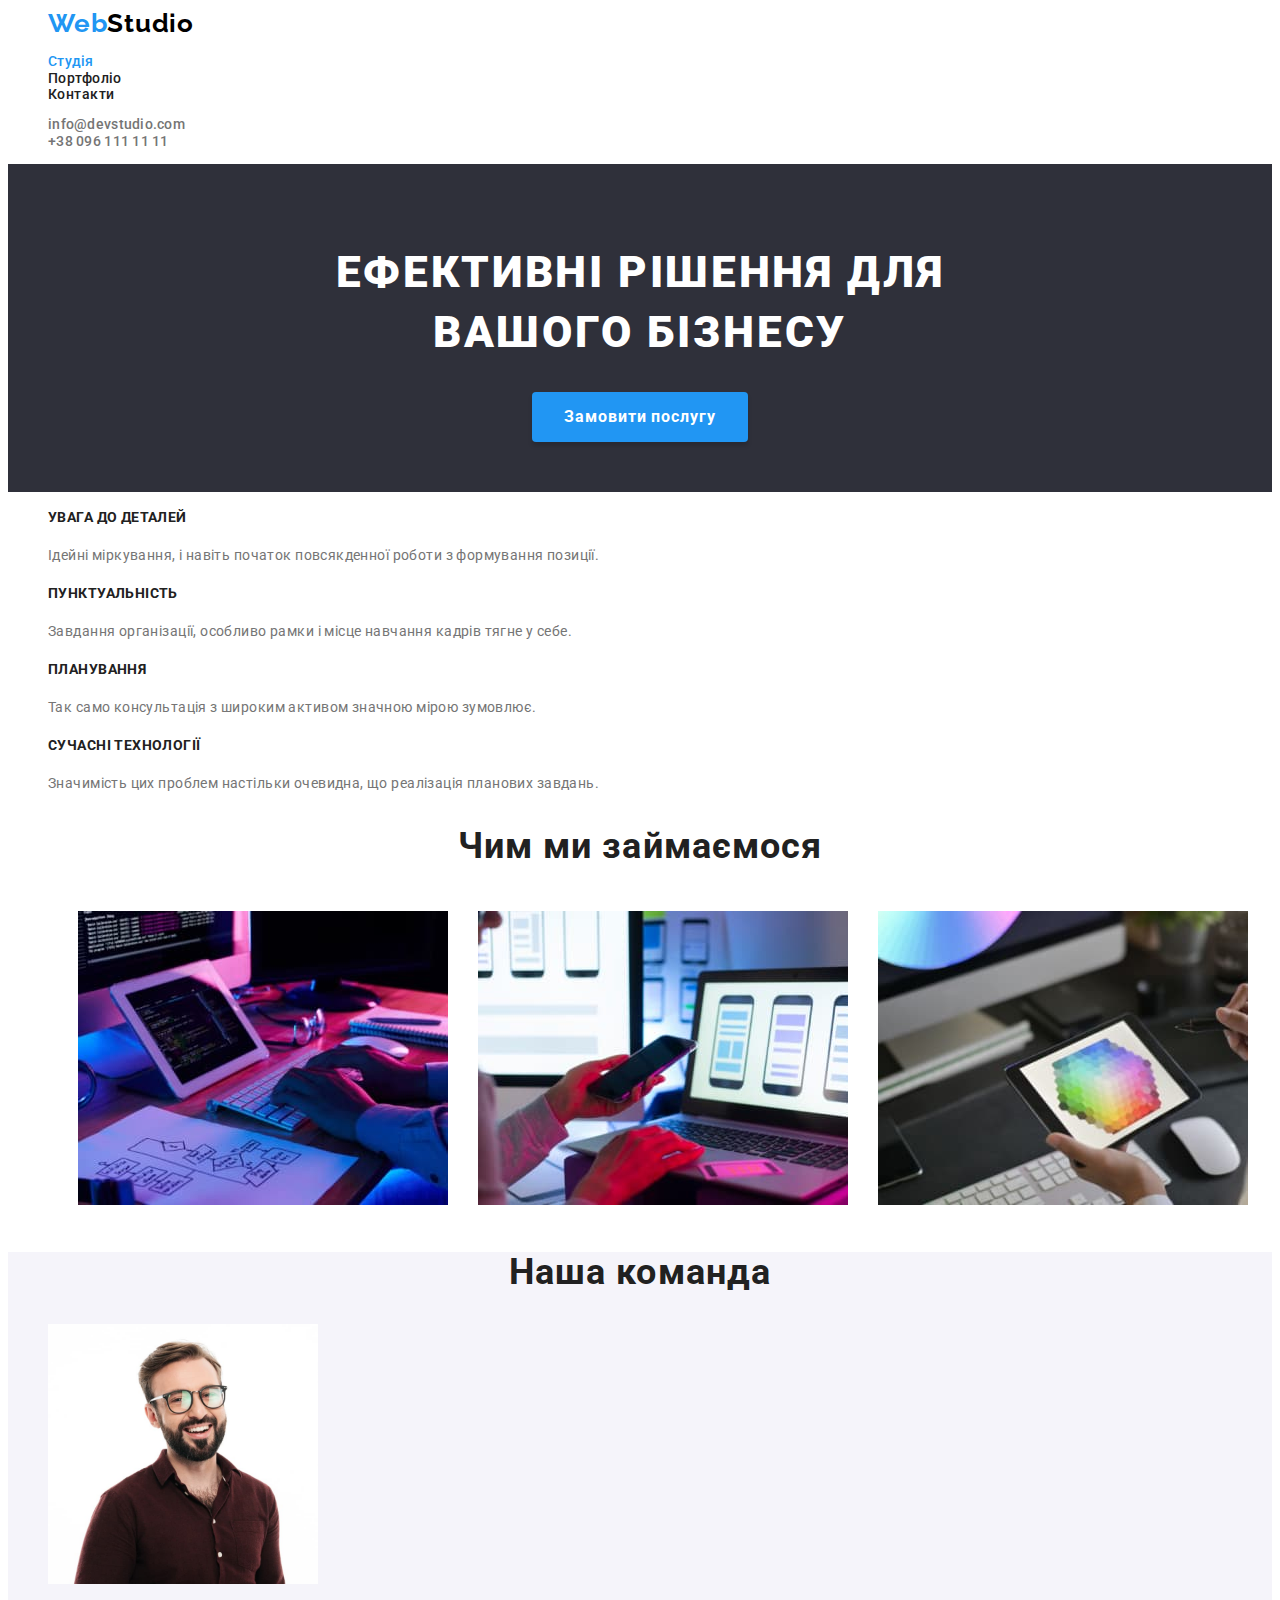
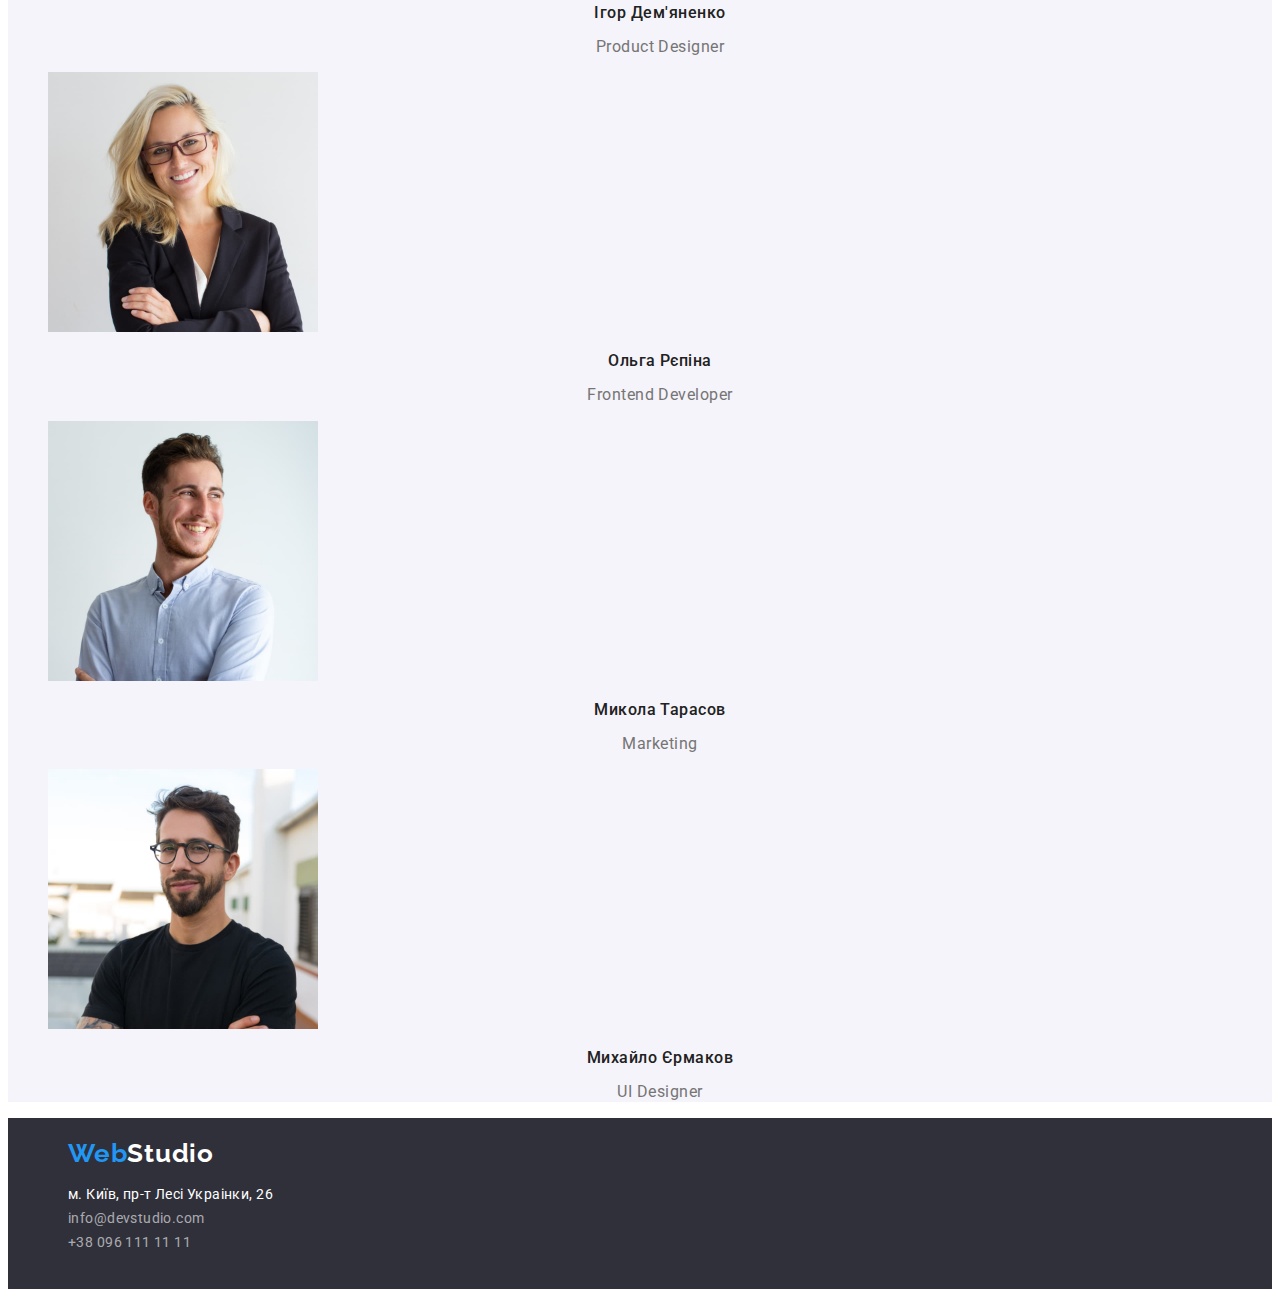
==== index.html @ 859aaff2 "Initial commit" ====
<!DOCTYPE html>
<html lang="uk">
<head>
    <meta charset="UTF-8">
    <meta http-equiv="X-UA-Compatible" content="IE=edge">
    <meta name="viewport" content="width=device-width, initial-scale=1.0">
    
    <title>Main Page</title>
    <link rel="stylesheet" href="./css/styles.css">
    <link rel="preconnect" href="https://fonts.googleapis.com">
    <link rel="preconnect" href="https://fonts.gstatic.com" crossorigin>
    <link href="https://fonts.googleapis.com/css2?family=Roboto:wght@400;500;700;900&family=Raleway:wght@700&display=swap" rel="stylesheet">

</head>
<body>
    
    <!--HEADER-->
    <header class="header">

        <nav>
            <a class="logo" href="./index.html">Web<span class="logoheader">Studio</span></a>
            
    
            <ul>
              <li><a href="./index.html"> <span class="link-active">Студія</span></a></li>
              <li><a href="./portfolio.html">Портфоліо</a></li>
              <li><a href="#">Контакти</a></li>
            </ul>
        </nav>

        <ul>
            <li><a href="mailto:info@devstudio.com" class="nav-mail">info@devstudio.com</a></li>
            <li><a href="tel:+380961111111" class="nav-tel">+38 096 111 11 11</a></li>
        </ul>

    </header>

    <!--MAIN-->
    <main>
        <section class="section">
            <h1 class="section-title">Ефективні рішення для <br> вашого бізнесу</h1>
            <button type="button" class="btn-main"> Замовити послугу </button>
        </section>

        <section class="description">
            <h2 class="visually-hidden">Наші переваги</h2>
            
            <ul>
                <li><h3 class="description-title">Увага до деталей</h3>
                <p class="description-text">Ідейні міркування, i навіть початок повсякденної роботи з формування позиції.</p></li>
                
                
                <li><h3 class="description-title">Пунктуальність</h3>
                <p class="description-text">Завдання організації, особливо рамки i місце навчання кадрів тягне у себе.</p></li>
                
                
                <li><h3 class="description-title">Планування</h3>
                <p class="description-text">Так само консультація з широким активом значною мірою зумовлює.</p></li>
                
                
                <li><h3 class="description-title">Сучасні технології</h3>
                <p class="description-text">Значимість цих проблем настільки очевидна, що реалізація планових завдань.</p></li>
            </ul>

        </section>

        <section class="work">
            <h2  class="title">Чим ми займаємося</h2>
            
                <ul class="row"> 
                    <li><img src="/images/box1.jpg"  alt="людина працює за комп'ютером" width="370" class="img-item"></li>
                    <li><img src="/images/box2.jpg"  alt="телефон та ноутбук" width="370" class="img-item"></li>
                    <li><img src="/images/box3.jpg"  alt="кольори в планшеті" width="370" class="img-item"></li>
                </ul>
        </section>

        <section class="team">
          <h2 class="title">Наша команда</h2>
            <ul>
                    
             <!-- Картка 1-->
                <li><img src="images/team1.jpg" alt="усміхнений хлопець в окулярах" width="270">
                                
                <h3 class="team-title" >Ігор Дем'яненко</h3>
                <p lang="en" class="team-text">Product Designer</p></li>
            
             <!-- Картка 2-->
                <li><img src="images/team2.jpg" alt="усміхнена дівчина в окулярах" width="270">
                
                <h3 class="team-title">Ольга Рєпіна</h3>
                <p lang="en" class="team-text">Frontend Developer</p></li>

             <!-- Картка 3-->
       
                <li><img class="team-img" src="images/team3.jpg" alt="хлопець дивиться вліво та посміхається" width="270">
            
                <h3 class="team-title">Микола Тарасов</h3>
                <p lang="en" class="team-text">Marketing</p></li>

             <!-- Картка 4-->

                <li><img src="images/team4.jpg" alt="хлопець в окулярах та чорній футболці" width="270">
                    
                <h3 class="team-title">Михайло Єрмаков</h3>
                <p lang="en" class="team-text">UI Designer</p></li>  

            </ul>
        </section>

            

    </main>

    <!--FOOTER-->
    <footer class="footer">
        <a class="logo" href="./index.html">Web<span class="logofooter">Studio</span></a>
            <address>  
                <ul>
                    <li><a class="footer-address" href="https://goo.gl/maps/CPtrU1FHBa2aNyZL9" target="_blank" rel="noopener noreferrer nofollow">м. Київ, пр-т Лесі Украінки, 26</a></li>

                    <li><a class="footer-mail" href="mailto:info@devstudio.com">info@devstudio.com</a></li>
                    <li><a class="footer-tel" href="tel:+380961111111">+38 096 111 11 11</a></li>
                </ul>
            </address>
    </footer>


</body>
</html>
---- css/styles.css ----
:root {
    --main-color: #212121;
    --secondary-color: #757575;
    --active-color: #2196F3;
    --white-color: #ffffff;
    --link-color-rgba: rgba(255, 255, 255, 0.6);
    --bg-dark: #2F303A;
    --bg-light: #F5F4FA;
    --main-font: 'Roboto', sans-serif;
    --secondary-font: 'Raleway', sans-serif;
}

body {
    font-family: var(--main-font);
    color: var(--secondary-color);
    font-size: 14px;
    letter-spacing: 0.03em;
    background-color: var(--white-color);
}

a {
    color: var(--main-color);
    font-weight: 500;
    text-decoration: none;
}

a:focus, a:hover {
    color: var(--active-color);
}

ul {
    list-style-type: none; 
}

.link-active {
    font-weight: 500;
    font-size: 14px;
    line-height: 1.14;
    letter-spacing: 0.02em;

    color: var(--active-color);
}

.visually-hidden {
    position: absolute;
    white-space: nowrap;
    width: 1px;
    height: 1px;
    overflow: hidden;
    border: 0;
    padding: 0;
    clip: rect(0 0 0 0);
    clip-path: inset(50%);
    margin: -1px;
}
  
/* H E A D E R */

.header {
    background-color: var(--white-color);
}

.logo {
    font-family: var(--secondary-font);
    font-style: normal;
    font-weight: 700;
    font-size: 26px;
    line-height: 1.19;
    letter-spacing: 0.03em;
    text-decoration: none;
    padding-left: 40px;
    
    color: var(--active-color);
}

.logoheader {
    color: #000000;
}

.nav-mail {
    font-weight: 500;
    font-size: 14px;
    line-height: 1.14;
    letter-spacing: 0.02em;

    color: var(--secondary-color);

}

.nav-tel {
    font-weight: 500;
    font-size: 14px;
    line-height: 1.14;
    letter-spacing: 0.02em;

    color: var(--secondary-color)
}


/* M A I N */

.section {
    background: var(--bg-dark);
    text-align: center;
    justify-content: center;
    padding: 50px;

}

.section-title {
    font-weight: 900;
    font-size: 44px;
    line-height: 1.36;

    text-align: center;
    letter-spacing: 0.06em;
    text-transform: uppercase;

    color: var(--white-color);
}

.btn-main {
    font-family: inherit;
    font-weight: 700;
    font-size: 16px;
    line-height: 1.875;
    align-items: center;
    text-align: center;
    letter-spacing: 0.06em;
    padding: 10px 32px;

    color: var(--white-color);

    background: var(--active-color);
    box-shadow: 0px 4px 4px rgba(0, 0, 0, 0.15);
    border-radius: 4px;
    border-style: none;
}

.btn-main:hover, .btn-main:focus  {
    cursor: pointer;
}

.description-title {
    font-weight: 700;
    font-size: 14px;
    line-height: 1.71;
    letter-spacing: 0.03em;
    text-transform: uppercase;

    color: var(--main-color);
}

.description-text {
    font-weight: 400;
    font-size: 14px;
    line-height: 1.71;
    letter-spacing: 0.03em;

    color: var(--secondary-color)
}

.row {
    display: inline-flex;
    flex-direction: row;
}

.img-item {
    margin-left: 30px;
    align-items: center;
}

.title {
    font-weight: 700;
    font-size: 36px;
    line-height: 1.16;
    text-align: center;
    letter-spacing: 0.03em;

    color: var(--main-color);
}

.team {
    background: var(--bg-light);
}

/*.card {
    display: inline-flex;
    margin-left: 30px;
    margin-bottom: 30px;
    background: var(--white-color);
    
    box-shadow: 0px 1px 3px rgba(0, 0, 0, 0.12), 0px 1px 1px rgba(0, 0, 0, 0.14), 0px 2px 1px rgba(0, 0, 0, 0.2);
    border-radius: 0px 0px 4px 4px;
}*/

.team-img {
    text-align: center;
}

.team-title {
    font-weight: 500;
    font-size: 16px;
    line-height: 1.187;
    text-align: center;
    letter-spacing: 0.03em;

    color: var(--main-color)
}

.team-text {
    font-weight: 400;
    font-size: 16px;
    line-height: 1.16;
    text-align: center;
    letter-spacing: 0.03em;

    color: var(--secondary-color)
}

/* F O O T E R */

.footer {
    padding: 20px;
    background-color: var(--bg-dark);
}

.logofooter {
    color: var(--white-color);
}

.footer-address {

    font-style: normal;
    font-weight: 400;
    font-size: 14px;
    line-height: 1.71;
    letter-spacing: 0.03em;

    color: var(--white-color);
}

.footer-mail, .footer-tel {
    font-style: normal;
    font-weight: 400;
    font-size: 14px;
    line-height: 1.71;
    letter-spacing: 0.03em;
    
    color: var(--link-color-rgba);
}

/* P O R T F O L I O   P A G E */

.item-title {
    font-size: 18px;
    line-height: 2;
    letter-spacing: 0.06em;

    color: var(--main-color)
}

.item-descr {
    font-size: 16px;
    line-height: 1.875;
    letter-spacing: 0.03em;

    color: var(--secondary-color)
}

.btn-portfolio {
    font-family: inherit;
    font-weight: 500;
    font-size: 16px;
    line-height: 1.875;
    align-items: center;
    text-align: center;
    letter-spacing: 0.06em;
    padding: 10px 32px;

    color: var(--main-color);

    
    background: var(--bg-light);
    box-shadow: 0px 4px 4px rgba(0, 0, 0, 0.15);
    border-radius: 4px;
    border-style: none;
    
}

.btn-portfolio:hover, .btn-portfolio:focus {
    cursor: pointer;
    background: var(--active-color);
    color:var(--white-color);
}
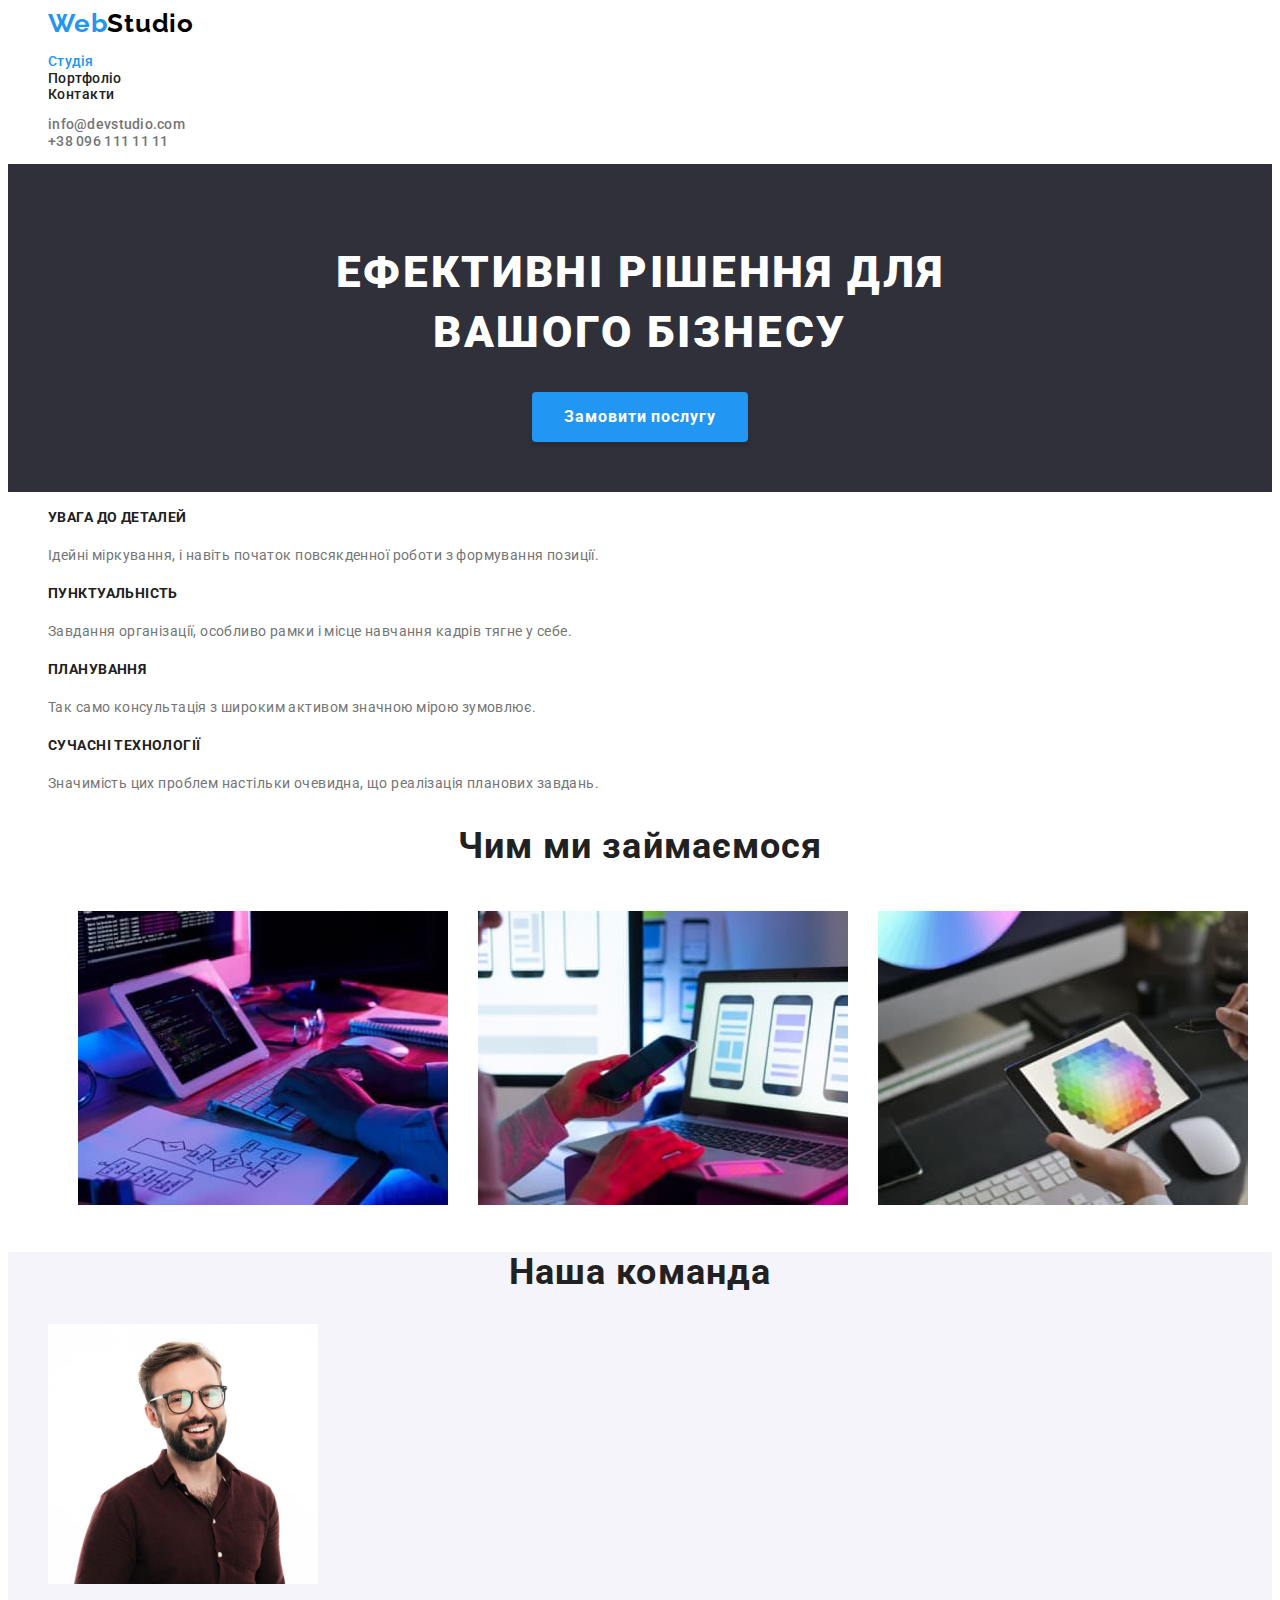
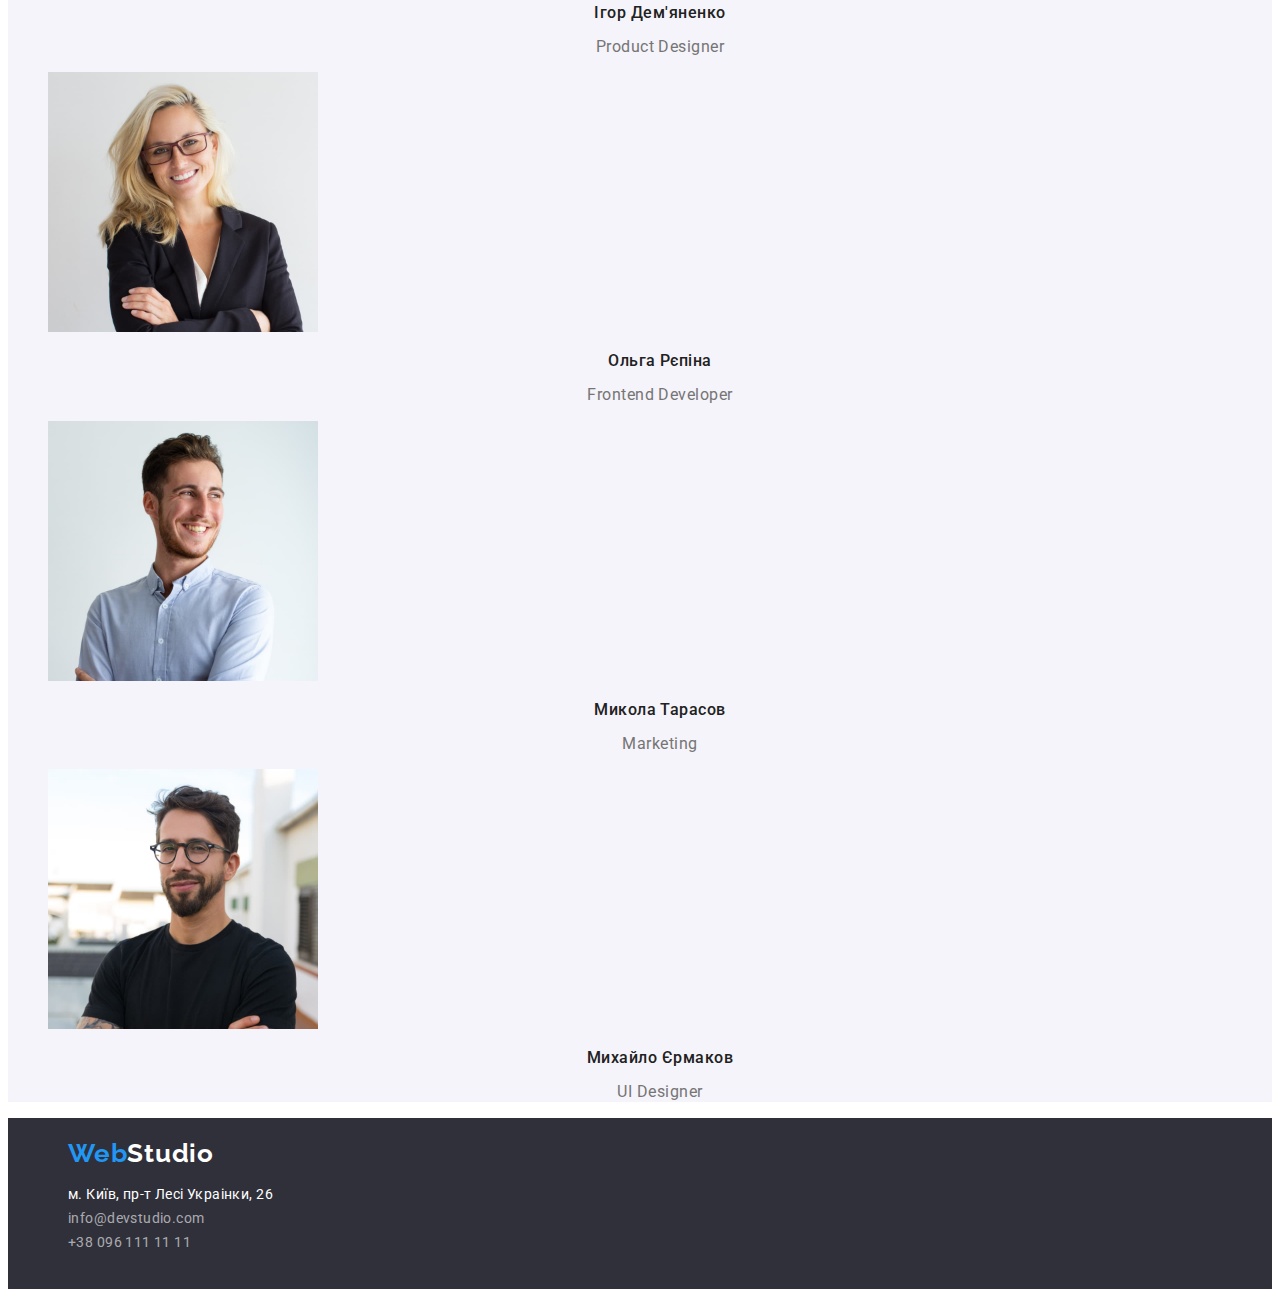
==== commit 844da35f: "update img" ====
--- a/index.html
+++ b/index.html
@@ -68,9 +68,9 @@
             <h2  class="title">Чим ми займаємося</h2>
             
                 <ul class="row"> 
-                    <li><img src="/images/box1.jpg"  alt="людина працює за комп'ютером" width="370" class="img-item"></li>
-                    <li><img src="/images/box2.jpg"  alt="телефон та ноутбук" width="370" class="img-item"></li>
-                    <li><img src="/images/box3.jpg"  alt="кольори в планшеті" width="370" class="img-item"></li>
+                    <li><img src="./images/box1.jpg"  alt="людина працює за комп'ютером" width="370" class="img-item"></li>
+                    <li><img src="./images/box2.jpg"  alt="телефон та ноутбук" width="370" class="img-item"></li>
+                    <li><img src="./images/box3.jpg"  alt="кольори в планшеті" width="370" class="img-item"></li>
                 </ul>
         </section>
 
@@ -79,27 +79,27 @@
             <ul>
                     
              <!-- Картка 1-->
-                <li><img src="images/team1.jpg" alt="усміхнений хлопець в окулярах" width="270">
+                <li><img src="./images/team1.jpg" alt="усміхнений хлопець в окулярах" width="270">
                                 
                 <h3 class="team-title" >Ігор Дем'яненко</h3>
                 <p lang="en" class="team-text">Product Designer</p></li>
             
              <!-- Картка 2-->
-                <li><img src="images/team2.jpg" alt="усміхнена дівчина в окулярах" width="270">
+                <li><img src="./images/team2.jpg" alt="усміхнена дівчина в окулярах" width="270">
                 
                 <h3 class="team-title">Ольга Рєпіна</h3>
                 <p lang="en" class="team-text">Frontend Developer</p></li>
 
              <!-- Картка 3-->
        
-                <li><img class="team-img" src="images/team3.jpg" alt="хлопець дивиться вліво та посміхається" width="270">
+                <li><img class="team-img" src="./images/team3.jpg" alt="хлопець дивиться вліво та посміхається" width="270">
             
                 <h3 class="team-title">Микола Тарасов</h3>
                 <p lang="en" class="team-text">Marketing</p></li>
 
              <!-- Картка 4-->
 
-                <li><img src="images/team4.jpg" alt="хлопець в окулярах та чорній футболці" width="270">
+                <li><img src="./images/team4.jpg" alt="хлопець в окулярах та чорній футболці" width="270">
                     
                 <h3 class="team-title">Михайло Єрмаков</h3>
                 <p lang="en" class="team-text">UI Designer</p></li>  
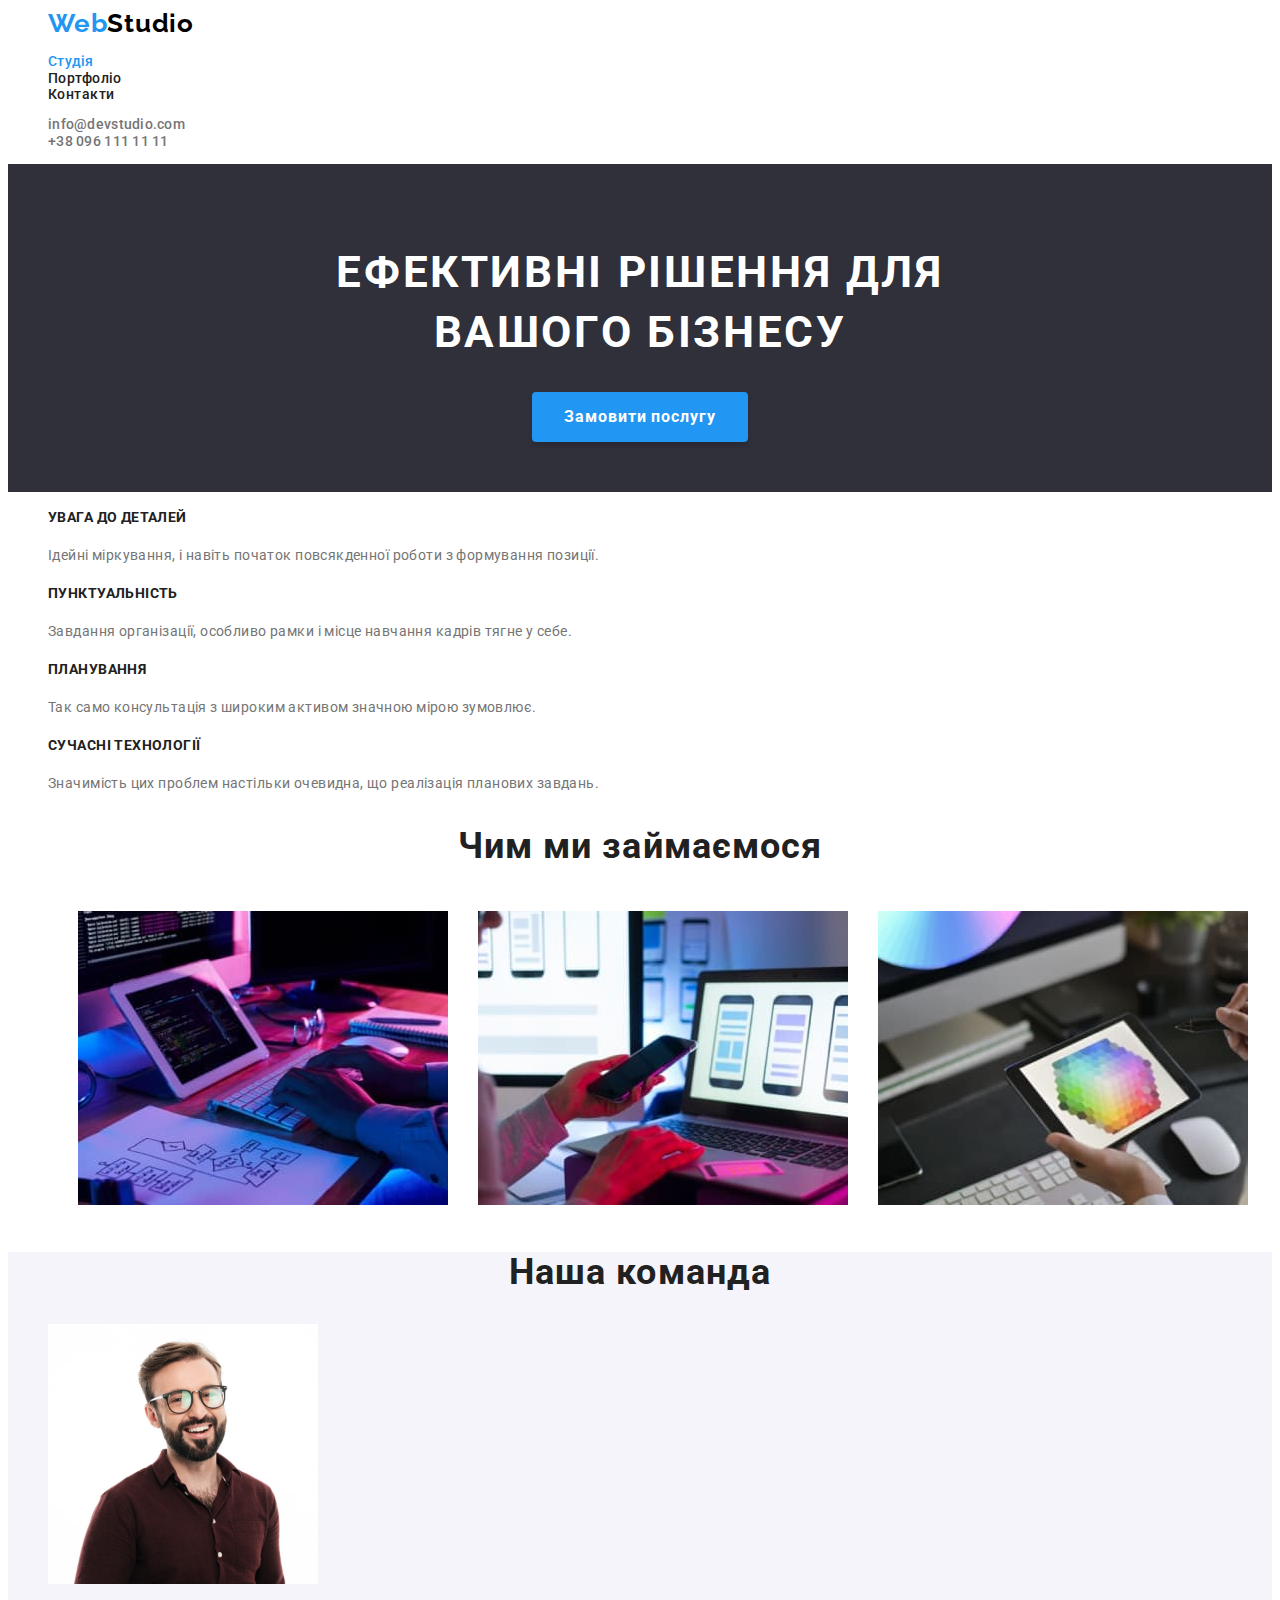
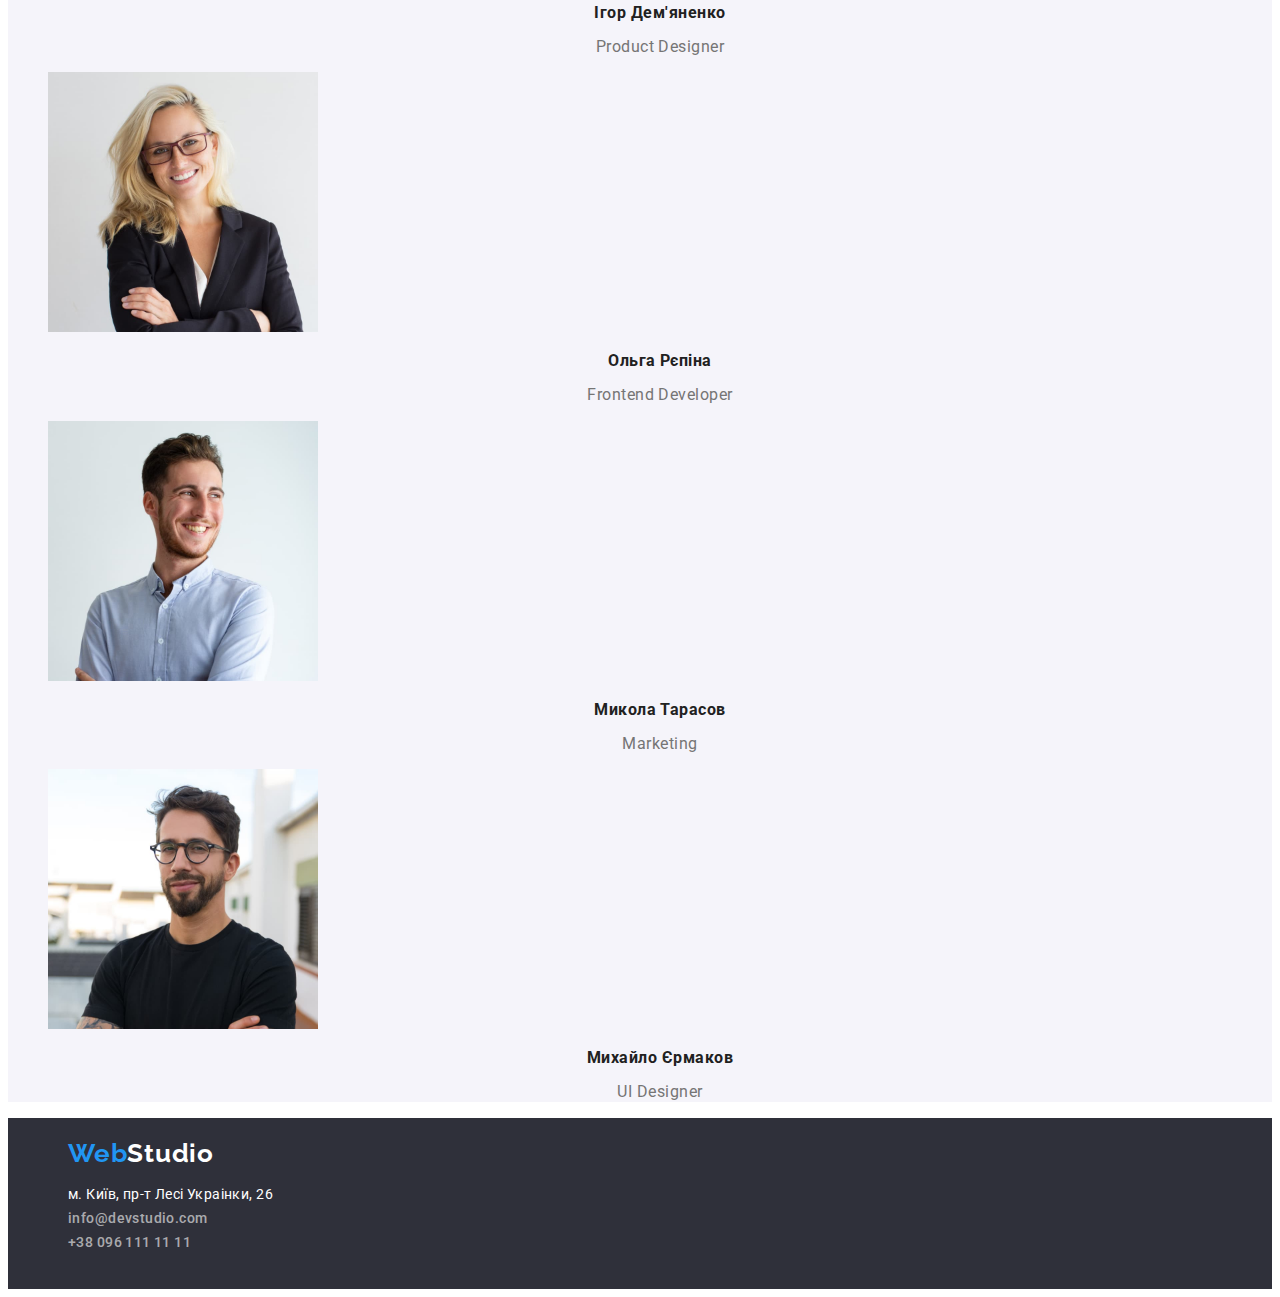
==== commit 27b11749: "update code" ====
--- a/index.html
+++ b/index.html
@@ -29,8 +29,8 @@
         </nav>
 
         <ul>
-            <li><a href="mailto:info@devstudio.com" class="nav-mail">info@devstudio.com</a></li>
-            <li><a href="tel:+380961111111" class="nav-tel">+38 096 111 11 11</a></li>
+            <li><a href="mailto:info@devstudio.com" class="nav-contact">info@devstudio.com</a></li>
+            <li><a href="tel:+380961111111" class="nav-contact">+38 096 111 11 11</a></li>
         </ul>
 
     </header>
@@ -118,8 +118,8 @@
                 <ul>
                     <li><a class="footer-address" href="https://goo.gl/maps/CPtrU1FHBa2aNyZL9" target="_blank" rel="noopener noreferrer nofollow">м. Київ, пр-т Лесі Украінки, 26</a></li>
 
-                    <li><a class="footer-mail" href="mailto:info@devstudio.com">info@devstudio.com</a></li>
-                    <li><a class="footer-tel" href="tel:+380961111111">+38 096 111 11 11</a></li>
+                    <li><a class="footer-contact" href="mailto:info@devstudio.com">info@devstudio.com</a></li>
+                    <li><a class="footer-contact" href="tel:+380961111111">+38 096 111 11 11</a></li>
                 </ul>
             </address>
     </footer>
--- a/css/styles.css
+++ b/css/styles.css
@@ -19,13 +19,13 @@
 }
 
 a {
-    color: var(--main-color);
+    color: #212121;
     font-weight: 500;
     text-decoration: none;
 }
 
 a:focus, a:hover {
-    color: var(--active-color);
+    color: #2196F3;
 }
 
 ul {
@@ -33,7 +33,6 @@
 }
 
 .link-active {
-    font-weight: 500;
     font-size: 14px;
     line-height: 1.14;
     letter-spacing: 0.02em;
@@ -77,8 +76,7 @@
     color: #000000;
 }
 
-.nav-mail {
-    font-weight: 500;
+.nav-contact {
     font-size: 14px;
     line-height: 1.14;
     letter-spacing: 0.02em;
@@ -87,15 +85,6 @@
 
 }
 
-.nav-tel {
-    font-weight: 500;
-    font-size: 14px;
-    line-height: 1.14;
-    letter-spacing: 0.02em;
-
-    color: var(--secondary-color)
-}
-
 
 /* M A I N */
 
@@ -108,7 +97,6 @@
 }
 
 .section-title {
-    font-weight: 900;
     font-size: 44px;
     line-height: 1.36;
 
@@ -139,10 +127,10 @@
 
 .btn-main:hover, .btn-main:focus  {
     cursor: pointer;
+    background-color: #188CE8;
 }
 
 .description-title {
-    font-weight: 700;
     font-size: 14px;
     line-height: 1.71;
     letter-spacing: 0.03em;
@@ -152,7 +140,6 @@
 }
 
 .description-text {
-    font-weight: 400;
     font-size: 14px;
     line-height: 1.71;
     letter-spacing: 0.03em;
@@ -171,7 +158,6 @@
 }
 
 .title {
-    font-weight: 700;
     font-size: 36px;
     line-height: 1.16;
     text-align: center;
@@ -199,7 +185,6 @@
 }
 
 .team-title {
-    font-weight: 500;
     font-size: 16px;
     line-height: 1.187;
     text-align: center;
@@ -209,7 +194,6 @@
 }
 
 .team-text {
-    font-weight: 400;
     font-size: 16px;
     line-height: 1.16;
     text-align: center;
@@ -230,7 +214,6 @@
 }
 
 .footer-address {
-
     font-style: normal;
     font-weight: 400;
     font-size: 14px;
@@ -240,9 +223,8 @@
     color: var(--white-color);
 }
 
-.footer-mail, .footer-tel {
+.footer-contact {
     font-style: normal;
-    font-weight: 400;
     font-size: 14px;
     line-height: 1.71;
     letter-spacing: 0.03em;
@@ -272,11 +254,11 @@
     font-family: inherit;
     font-weight: 500;
     font-size: 16px;
-    line-height: 1.875;
+    line-height: 1.625;
     align-items: center;
     text-align: center;
     letter-spacing: 0.06em;
-    padding: 10px 32px;
+    padding: 6px 22px;
 
     color: var(--main-color);
 
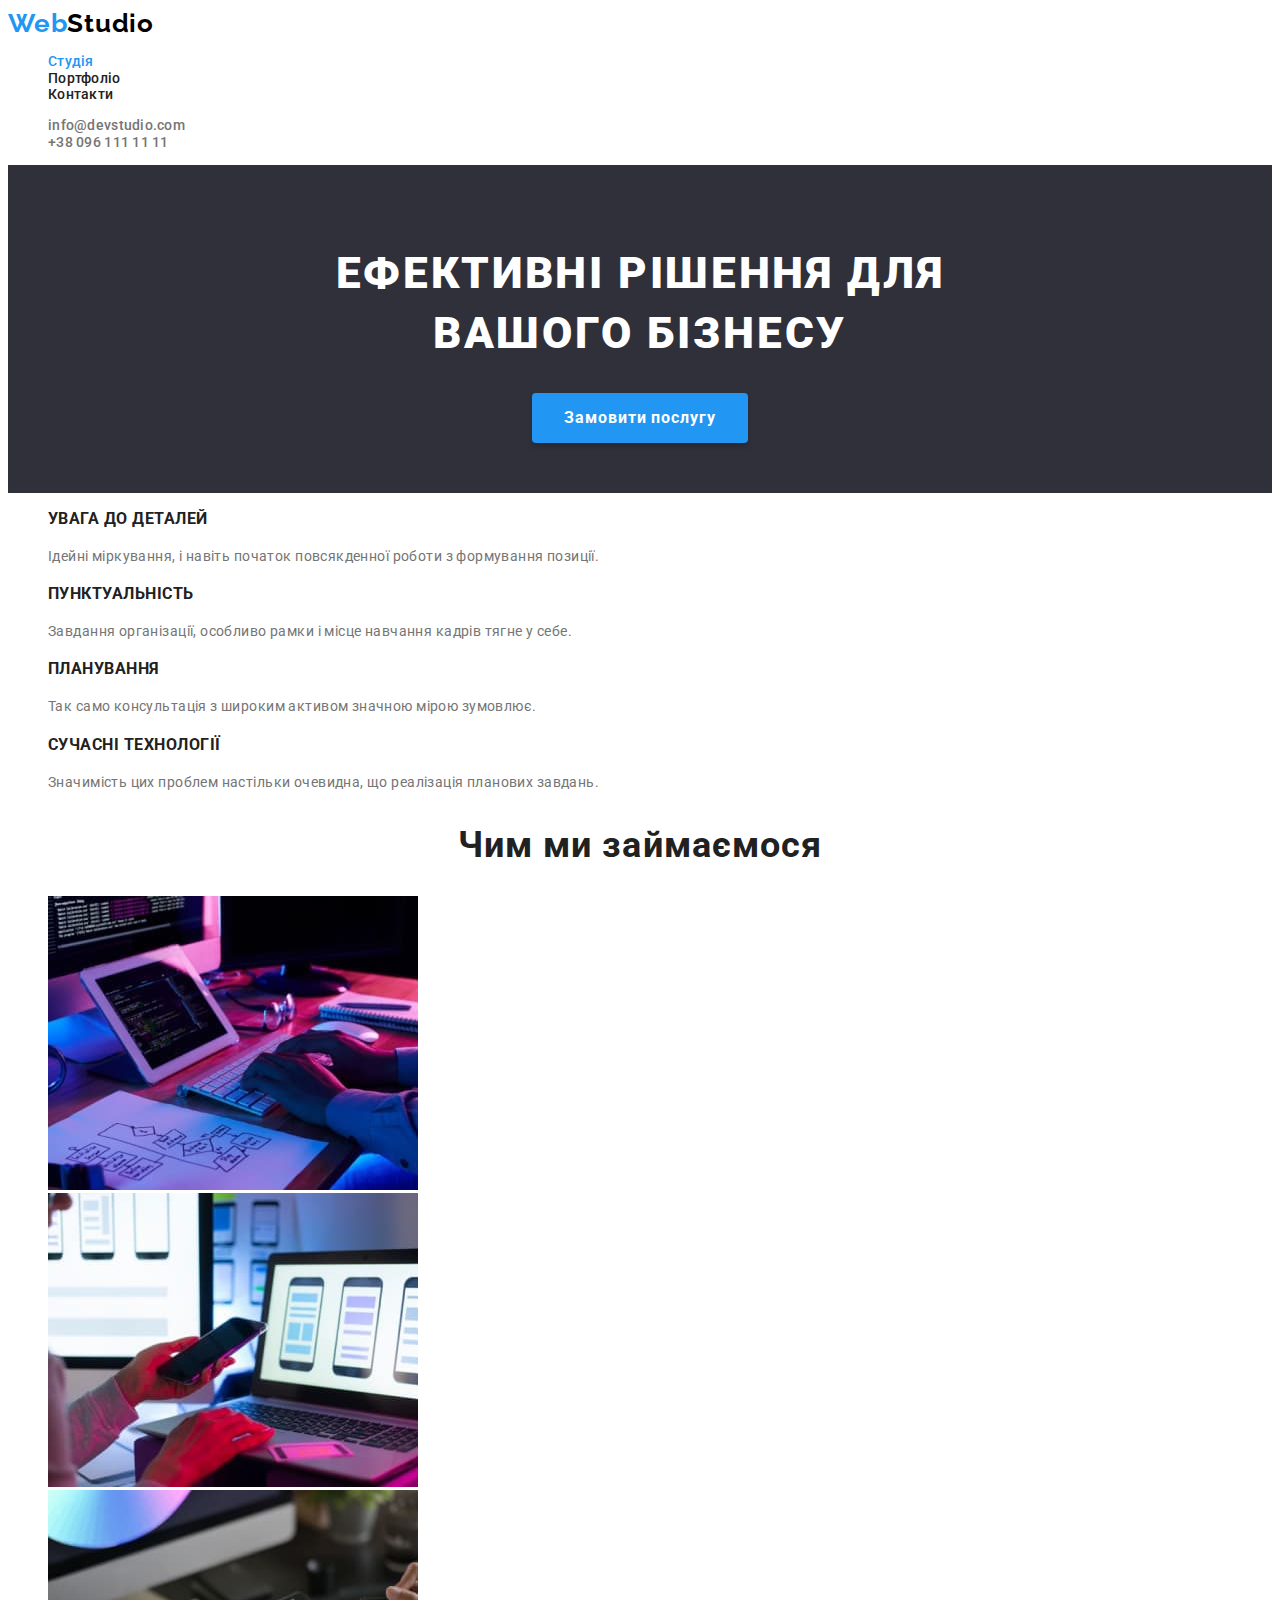
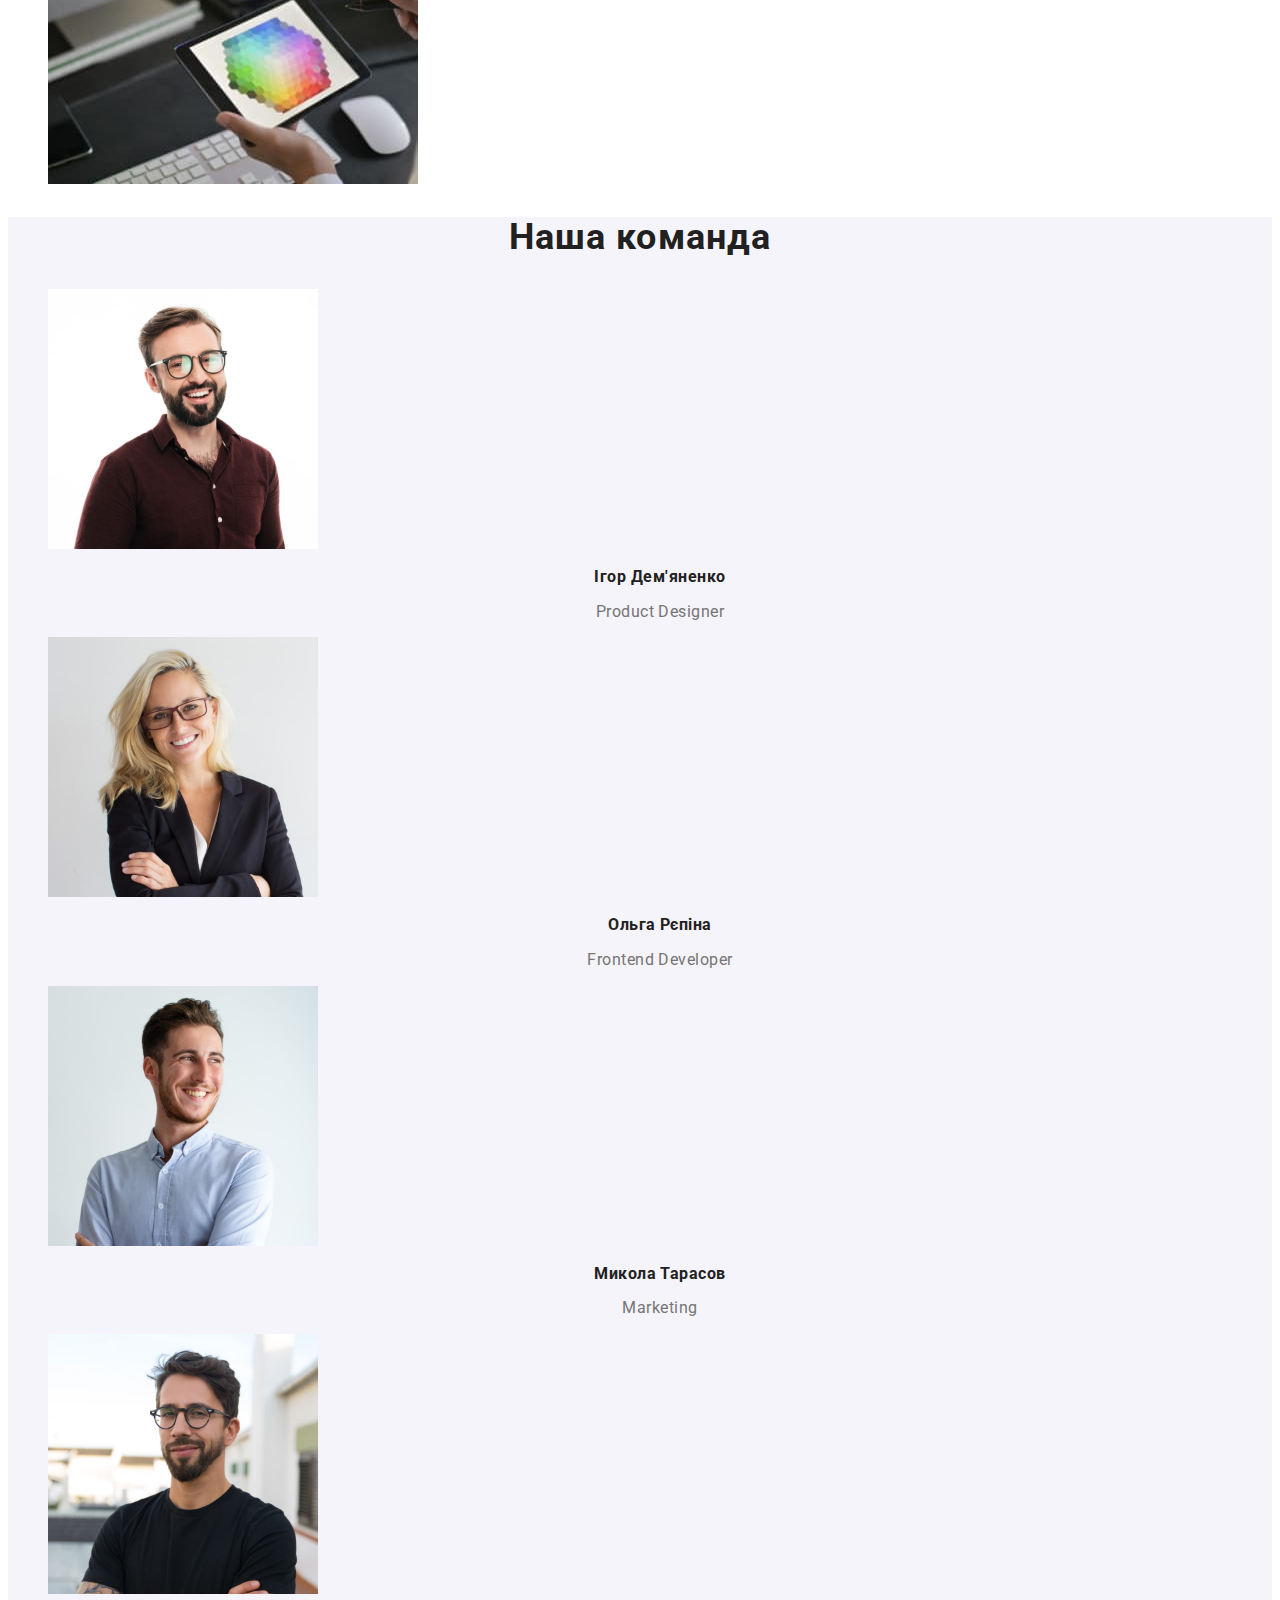
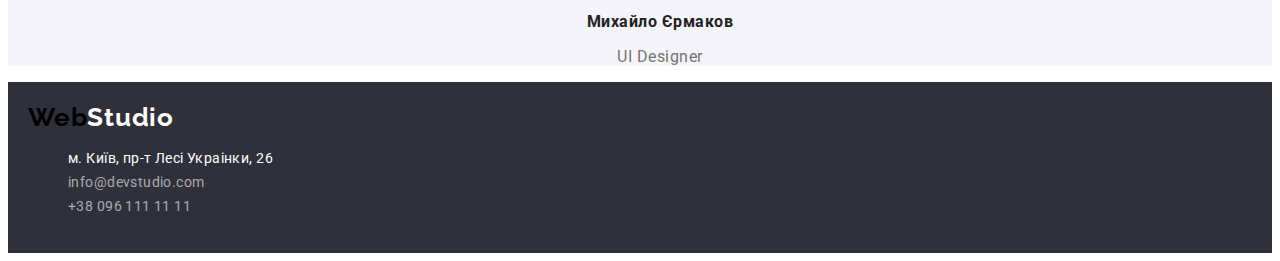
==== commit 3755b2d4: "update code" ====
--- a/index.html
+++ b/index.html
@@ -18,19 +18,19 @@
     <header class="header">
 
         <nav>
-            <a class="logo" href="./index.html">Web<span class="logoheader">Studio</span></a>
+            <a class="logo" href="./index.html" lang="en"><span class="logoheader">Web</span>Studio</a>
             
     
-            <ul>
-              <li><a href="./index.html"> <span class="link-active">Студія</span></a></li>
+            <ul class="site-nav">
+              <li><a class="current" href="./index.html">Студія</a></li>
               <li><a href="./portfolio.html">Портфоліо</a></li>
               <li><a href="#">Контакти</a></li>
             </ul>
         </nav>
 
-        <ul>
-            <li><a href="mailto:info@devstudio.com" class="nav-contact">info@devstudio.com</a></li>
-            <li><a href="tel:+380961111111" class="nav-contact">+38 096 111 11 11</a></li>
+        <ul class="nav-contact">
+            <li><a href="mailto:info@devstudio.com">info@devstudio.com</a></li>
+            <li><a href="tel:+380961111111">+38 096 111 11 11</a></li>
         </ul>
 
     </header>
@@ -67,10 +67,10 @@
         <section class="work">
             <h2  class="title">Чим ми займаємося</h2>
             
-                <ul class="row"> 
-                    <li><img src="./images/box1.jpg"  alt="людина працює за комп'ютером" width="370" class="img-item"></li>
-                    <li><img src="./images/box2.jpg"  alt="телефон та ноутбук" width="370" class="img-item"></li>
-                    <li><img src="./images/box3.jpg"  alt="кольори в планшеті" width="370" class="img-item"></li>
+                <ul> 
+                    <li><img src="./images/box1.jpg"  alt="людина працює за комп'ютером" width="370" height="294"></li>
+                    <li><img src="./images/box2.jpg"  alt="телефон та ноутбук" width="370" height="294"></li>
+                    <li><img src="./images/box3.jpg"  alt="кольори в планшеті" width="370" height="294"></li>
                 </ul>
         </section>
 
@@ -85,21 +85,21 @@
                 <p lang="en" class="team-text">Product Designer</p></li>
             
              <!-- Картка 2-->
-                <li><img src="./images/team2.jpg" alt="усміхнена дівчина в окулярах" width="270">
+                <li><img src="./images/team2.jpg" alt="усміхнена дівчина в окулярах" width="270" height="260">
                 
                 <h3 class="team-title">Ольга Рєпіна</h3>
                 <p lang="en" class="team-text">Frontend Developer</p></li>
 
              <!-- Картка 3-->
        
-                <li><img class="team-img" src="./images/team3.jpg" alt="хлопець дивиться вліво та посміхається" width="270">
+                <li><img class="team-img" src="./images/team3.jpg" alt="хлопець дивиться вліво та посміхається" width="270" height="260">
             
                 <h3 class="team-title">Микола Тарасов</h3>
                 <p lang="en" class="team-text">Marketing</p></li>
 
              <!-- Картка 4-->
 
-                <li><img src="./images/team4.jpg" alt="хлопець в окулярах та чорній футболці" width="270">
+                <li><img src="./images/team4.jpg" alt="хлопець в окулярах та чорній футболці" width="270" height="260">
                     
                 <h3 class="team-title">Михайло Єрмаков</h3>
                 <p lang="en" class="team-text">UI Designer</p></li>  
@@ -115,7 +115,7 @@
     <footer class="footer">
         <a class="logo" href="./index.html">Web<span class="logofooter">Studio</span></a>
             <address>  
-                <ul>
+                <ul class="footer-items">
                     <li><a class="footer-address" href="https://goo.gl/maps/CPtrU1FHBa2aNyZL9" target="_blank" rel="noopener noreferrer nofollow">м. Київ, пр-т Лесі Украінки, 26</a></li>
 
                     <li><a class="footer-contact" href="mailto:info@devstudio.com">info@devstudio.com</a></li>
--- a/css/styles.css
+++ b/css/styles.css
@@ -2,7 +2,9 @@
     --main-color: #212121;
     --secondary-color: #757575;
     --active-color: #2196F3;
+    --bg-color-btn: #188CE8;
     --white-color: #ffffff;
+    --logo-color: #000000;
     --link-color-rgba: rgba(255, 255, 255, 0.6);
     --bg-dark: #2F303A;
     --bg-light: #F5F4FA;
@@ -18,27 +20,12 @@
     background-color: var(--white-color);
 }
 
-a {
-    color: #212121;
-    font-weight: 500;
+
+ul, a {
+    list-style-type: none; 
     text-decoration: none;
 }
 
-a:focus, a:hover {
-    color: #2196F3;
-}
-
-ul {
-    list-style-type: none; 
-}
-
-.link-active {
-    font-size: 14px;
-    line-height: 1.14;
-    letter-spacing: 0.02em;
-
-    color: var(--active-color);
-}
 
 .visually-hidden {
     position: absolute;
@@ -61,28 +48,45 @@
 
 .logo {
     font-family: var(--secondary-font);
-    font-style: normal;
     font-weight: 700;
     font-size: 26px;
     line-height: 1.19;
     letter-spacing: 0.03em;
     text-decoration: none;
-    padding-left: 40px;
-    
-    color: var(--active-color);
+    
+    color: var(--logo-color);
 }
 
 .logoheader {
-    color: #000000;
-}
-
-.nav-contact {
-    font-size: 14px;
+    color: var(--active-color);
+}
+
+
+.site-nav a {
+    line-height: 1.19;
+    font-weight: 500;
+    letter-spacing: 0.02em;
+    color: var(--main-color);
+}
+
+.site-nav a:hover, .site-nav a:focus {
+    color: var(--active-color);
+}
+
+.site-nav .current {
+    color: var(--active-color);
+}
+
+.nav-contact a {
     line-height: 1.14;
+    font-weight: 500;
     letter-spacing: 0.02em;
-
     color: var(--secondary-color);
 
+}
+
+.nav-contact a:focus, .nav-contact a:hover {
+    color: var(--active-color);
 }
 
 
@@ -91,7 +95,6 @@
 .section {
     background: var(--bg-dark);
     text-align: center;
-    justify-content: center;
     padding: 50px;
 
 }
@@ -99,7 +102,7 @@
 .section-title {
     font-size: 44px;
     line-height: 1.36;
-
+    font-weight: 900;
     text-align: center;
     letter-spacing: 0.06em;
     text-transform: uppercase;
@@ -111,7 +114,7 @@
     font-family: inherit;
     font-weight: 700;
     font-size: 16px;
-    line-height: 1.875;
+    line-height: 1.87;
     align-items: center;
     text-align: center;
     letter-spacing: 0.06em;
@@ -127,42 +130,31 @@
 
 .btn-main:hover, .btn-main:focus  {
     cursor: pointer;
-    background-color: #188CE8;
+    background-color: var(--bg-color-btn);
 }
 
 .description-title {
-    font-size: 14px;
+    line-height: 1.14;
+    letter-spacing: 0.03em;
+    text-transform: uppercase;
+
+    color: var(--main-color);
+}
+
+.description-text {
     line-height: 1.71;
     letter-spacing: 0.03em;
-    text-transform: uppercase;
-
-    color: var(--main-color);
-}
-
-.description-text {
-    font-size: 14px;
-    line-height: 1.71;
-    letter-spacing: 0.03em;
 
     color: var(--secondary-color)
 }
 
-.row {
-    display: inline-flex;
-    flex-direction: row;
-}
-
-.img-item {
-    margin-left: 30px;
-    align-items: center;
-}
 
 .title {
     font-size: 36px;
     line-height: 1.16;
     text-align: center;
     letter-spacing: 0.03em;
-
+    
     color: var(--main-color);
 }
 
@@ -170,23 +162,10 @@
     background: var(--bg-light);
 }
 
-/*.card {
-    display: inline-flex;
-    margin-left: 30px;
-    margin-bottom: 30px;
-    background: var(--white-color);
-    
-    box-shadow: 0px 1px 3px rgba(0, 0, 0, 0.12), 0px 1px 1px rgba(0, 0, 0, 0.14), 0px 2px 1px rgba(0, 0, 0, 0.2);
-    border-radius: 0px 0px 4px 4px;
-}*/
-
-.team-img {
-    text-align: center;
-}
 
 .team-title {
     font-size: 16px;
-    line-height: 1.187;
+    line-height: 1.18;
     text-align: center;
     letter-spacing: 0.03em;
 
@@ -211,24 +190,25 @@
 
 .logofooter {
     color: var(--white-color);
+    font-size: 26px;
+    letter-spacing: 0.03em;
+}
+
+.footer-items a {
+    font-style: normal;
+    line-height: 1.71;
+    letter-spacing: 0.03em;
+}
+
+.footer-items a:hover, .footer-items a:focus {
+    color: var(--active-color)
 }
 
 .footer-address {
-    font-style: normal;
-    font-weight: 400;
-    font-size: 14px;
-    line-height: 1.71;
-    letter-spacing: 0.03em;
-
     color: var(--white-color);
 }
 
 .footer-contact {
-    font-style: normal;
-    font-size: 14px;
-    line-height: 1.71;
-    letter-spacing: 0.03em;
-    
     color: var(--link-color-rgba);
 }
 
@@ -254,10 +234,10 @@
     font-family: inherit;
     font-weight: 500;
     font-size: 16px;
-    line-height: 1.625;
+    line-height: 1.62;
     align-items: center;
     text-align: center;
-    letter-spacing: 0.06em;
+    letter-spacing: 0.03em;
     padding: 6px 22px;
 
     color: var(--main-color);
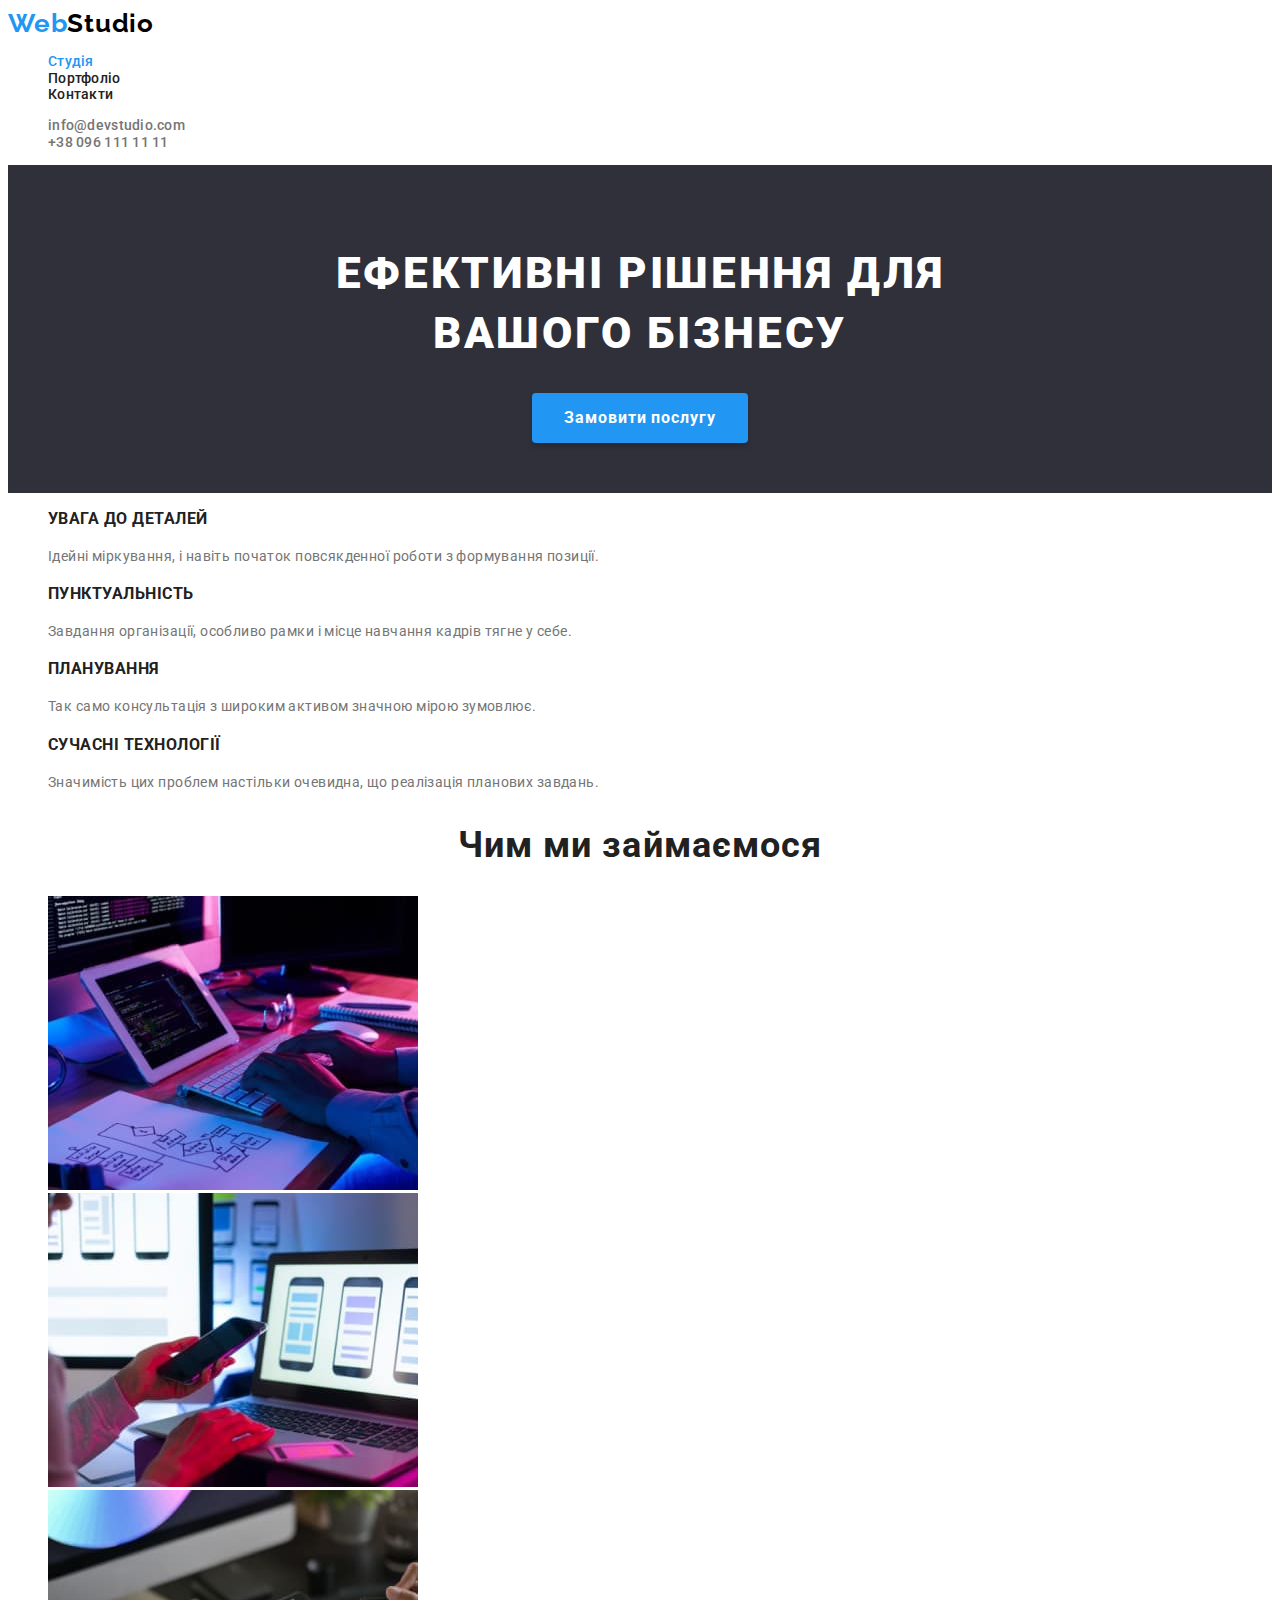
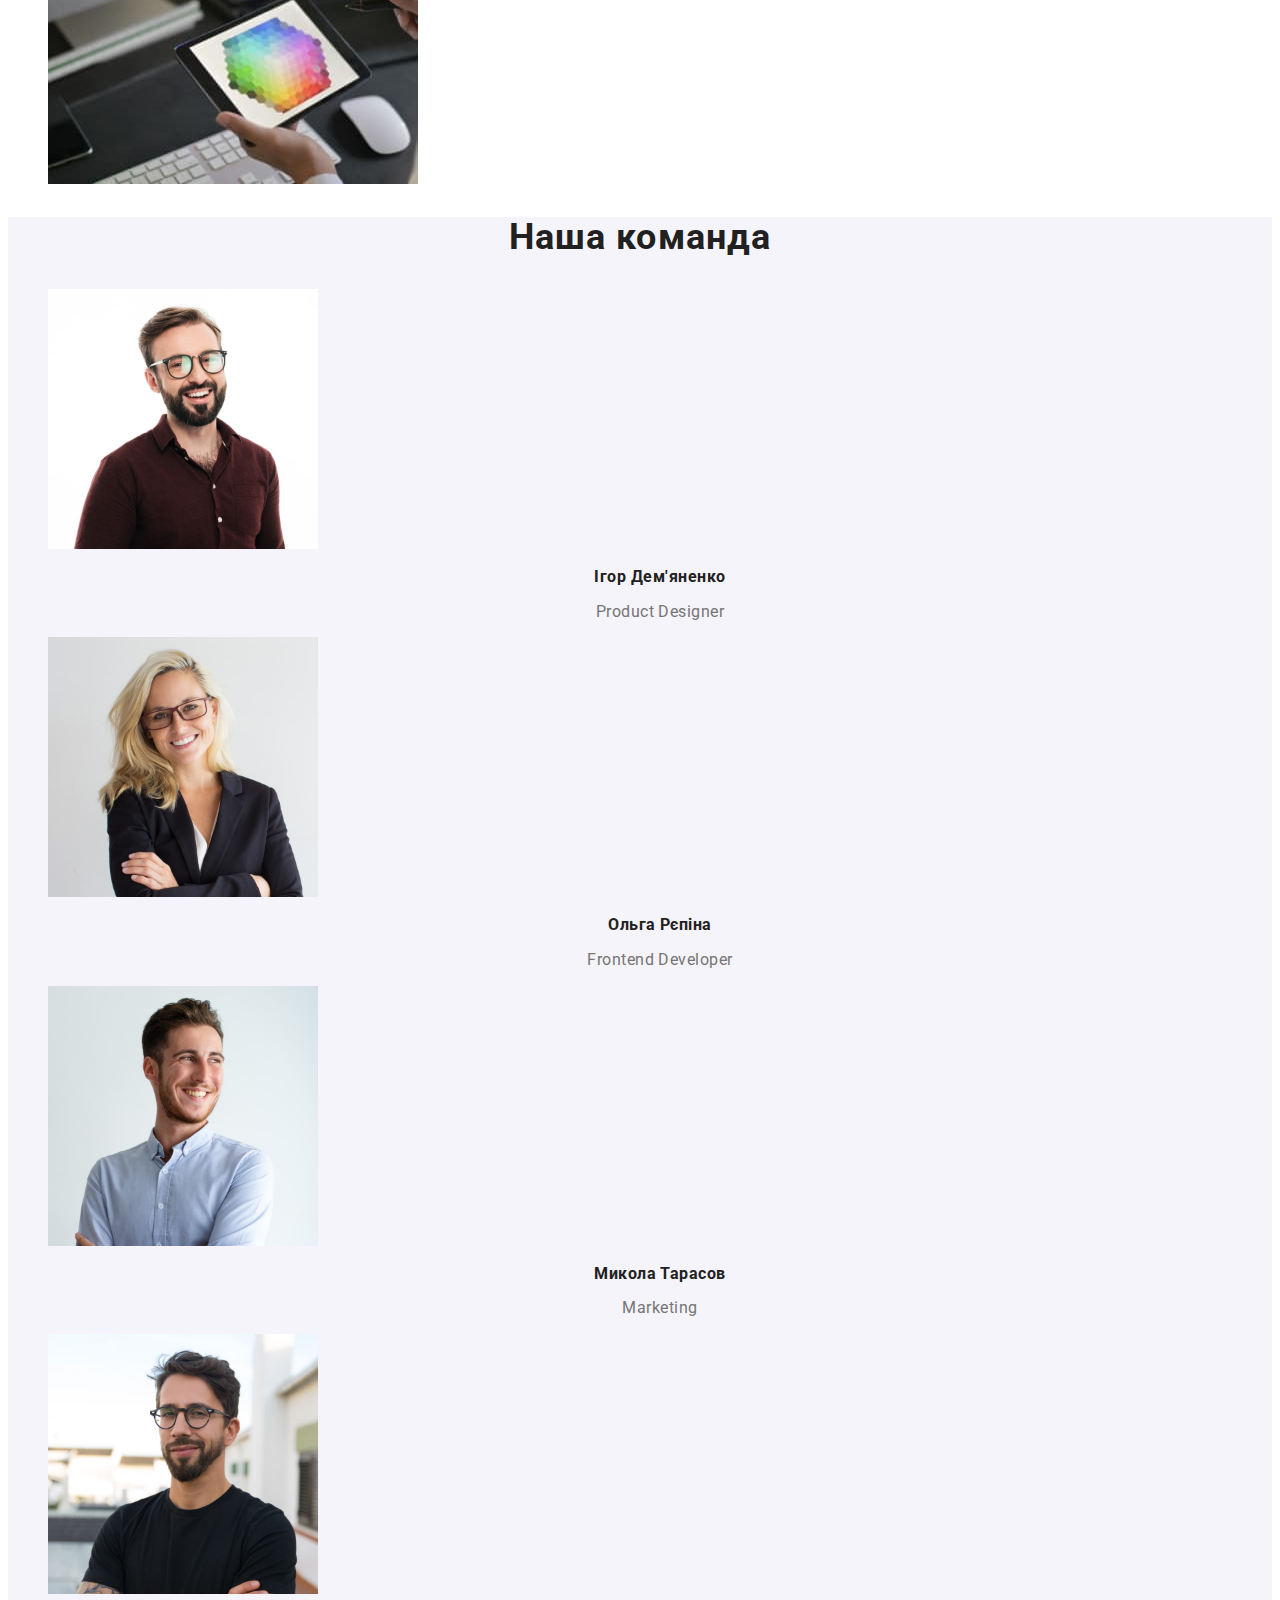
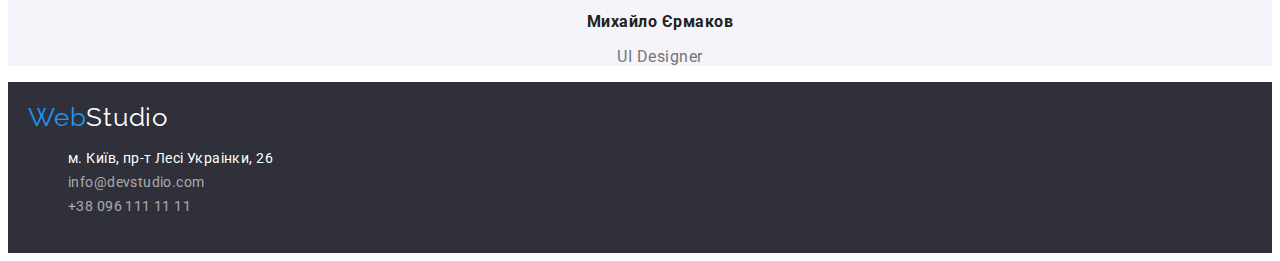
==== commit 1d27ee17: "update code" ====
--- a/index.html
+++ b/index.html
@@ -18,7 +18,7 @@
     <header class="header">
 
         <nav>
-            <a class="logo" href="./index.html" lang="en"><span class="logoheader">Web</span>Studio</a>
+            <a class="logo" href="./index.html" lang="en"><span class="web">Web</span>Studio</a>
             
     
             <ul class="site-nav">
@@ -113,7 +113,7 @@
 
     <!--FOOTER-->
     <footer class="footer">
-        <a class="logo" href="./index.html">Web<span class="logofooter">Studio</span></a>
+        <a class="logofooter" href="./index.html" lang="en"><span class="web">Web</span>Studio</a>
             <address>  
                 <ul class="footer-items">
                     <li><a class="footer-address" href="https://goo.gl/maps/CPtrU1FHBa2aNyZL9" target="_blank" rel="noopener noreferrer nofollow">м. Київ, пр-т Лесі Украінки, 26</a></li>
--- a/css/styles.css
+++ b/css/styles.css
@@ -57,7 +57,7 @@
     color: var(--logo-color);
 }
 
-.logoheader {
+.web {
     color: var(--active-color);
 }
 
@@ -73,7 +73,7 @@
     color: var(--active-color);
 }
 
-.site-nav .current {
+a.current {
     color: var(--active-color);
 }
 
@@ -192,6 +192,10 @@
     color: var(--white-color);
     font-size: 26px;
     letter-spacing: 0.03em;
+    line-height: 1.19;
+    letter-spacing: 0.03em;
+    font-family: var(--secondary-font);
+\
 }
 
 .footer-items a {
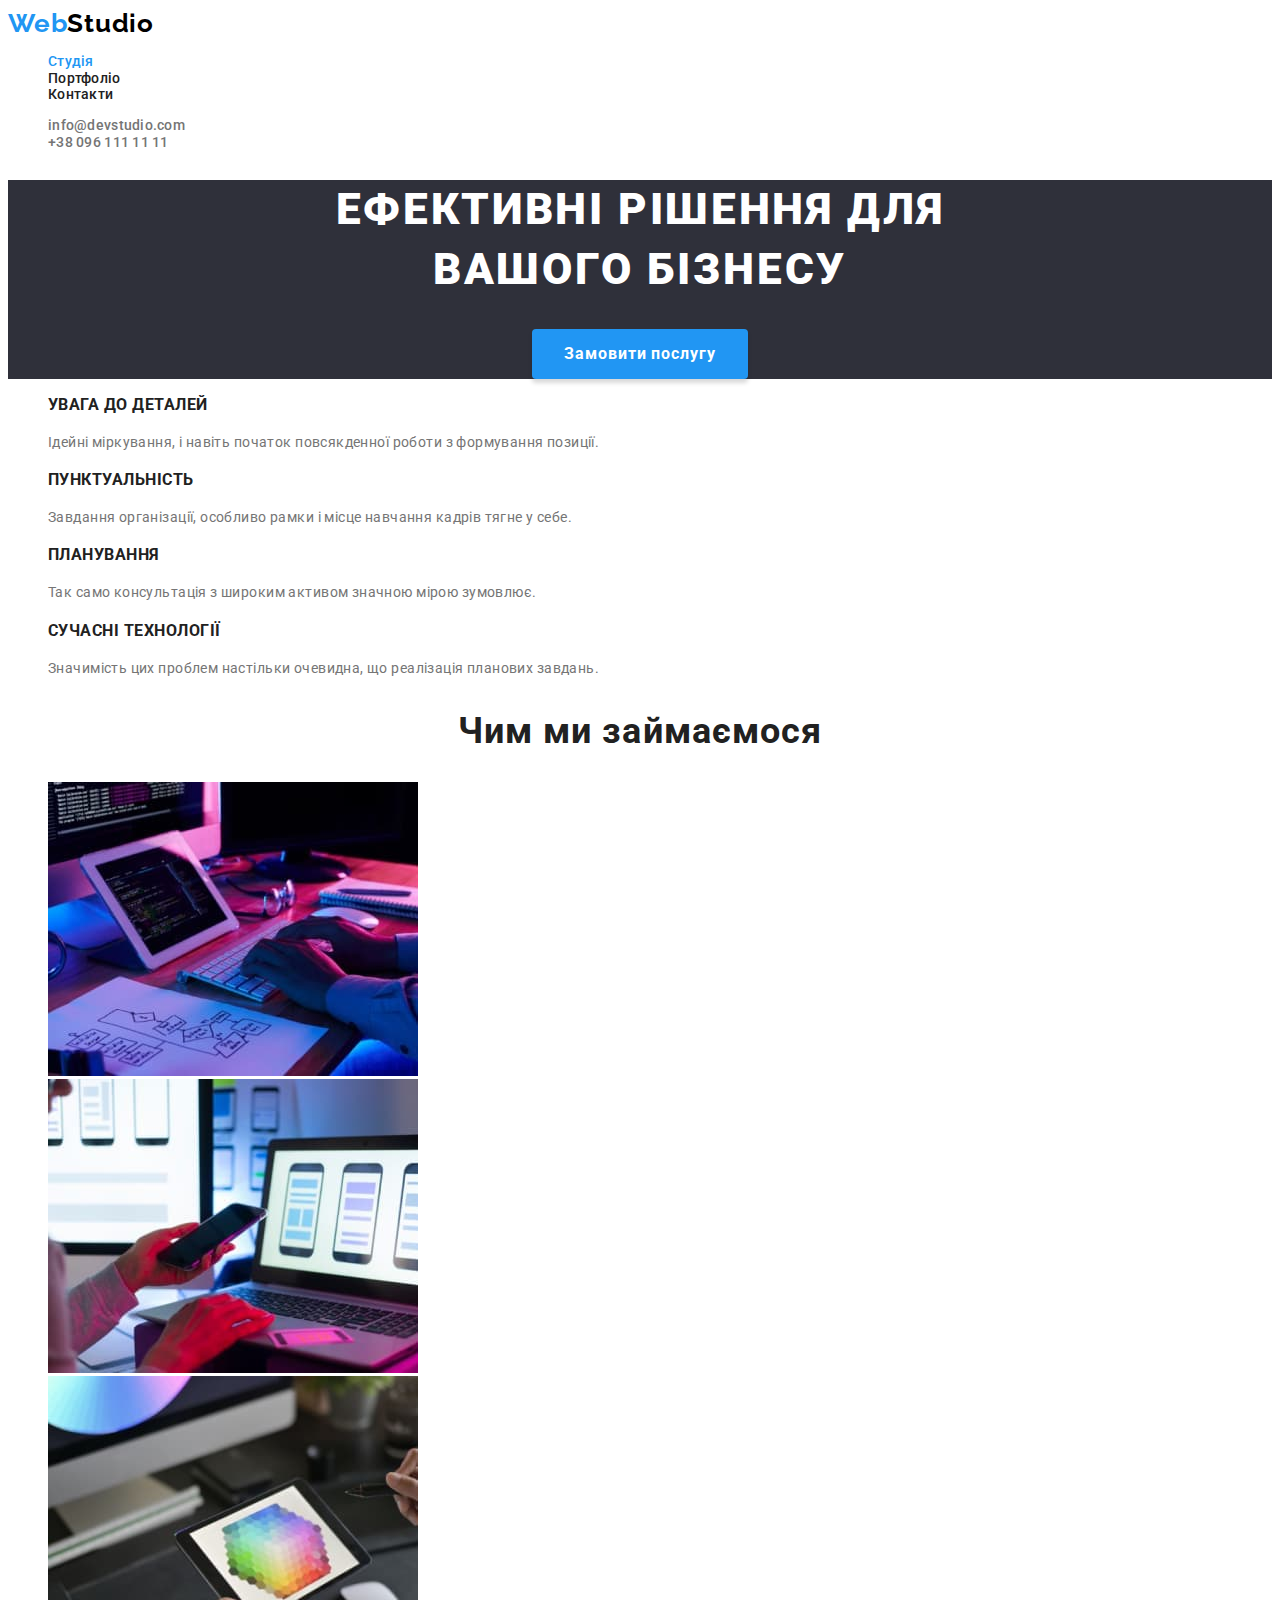
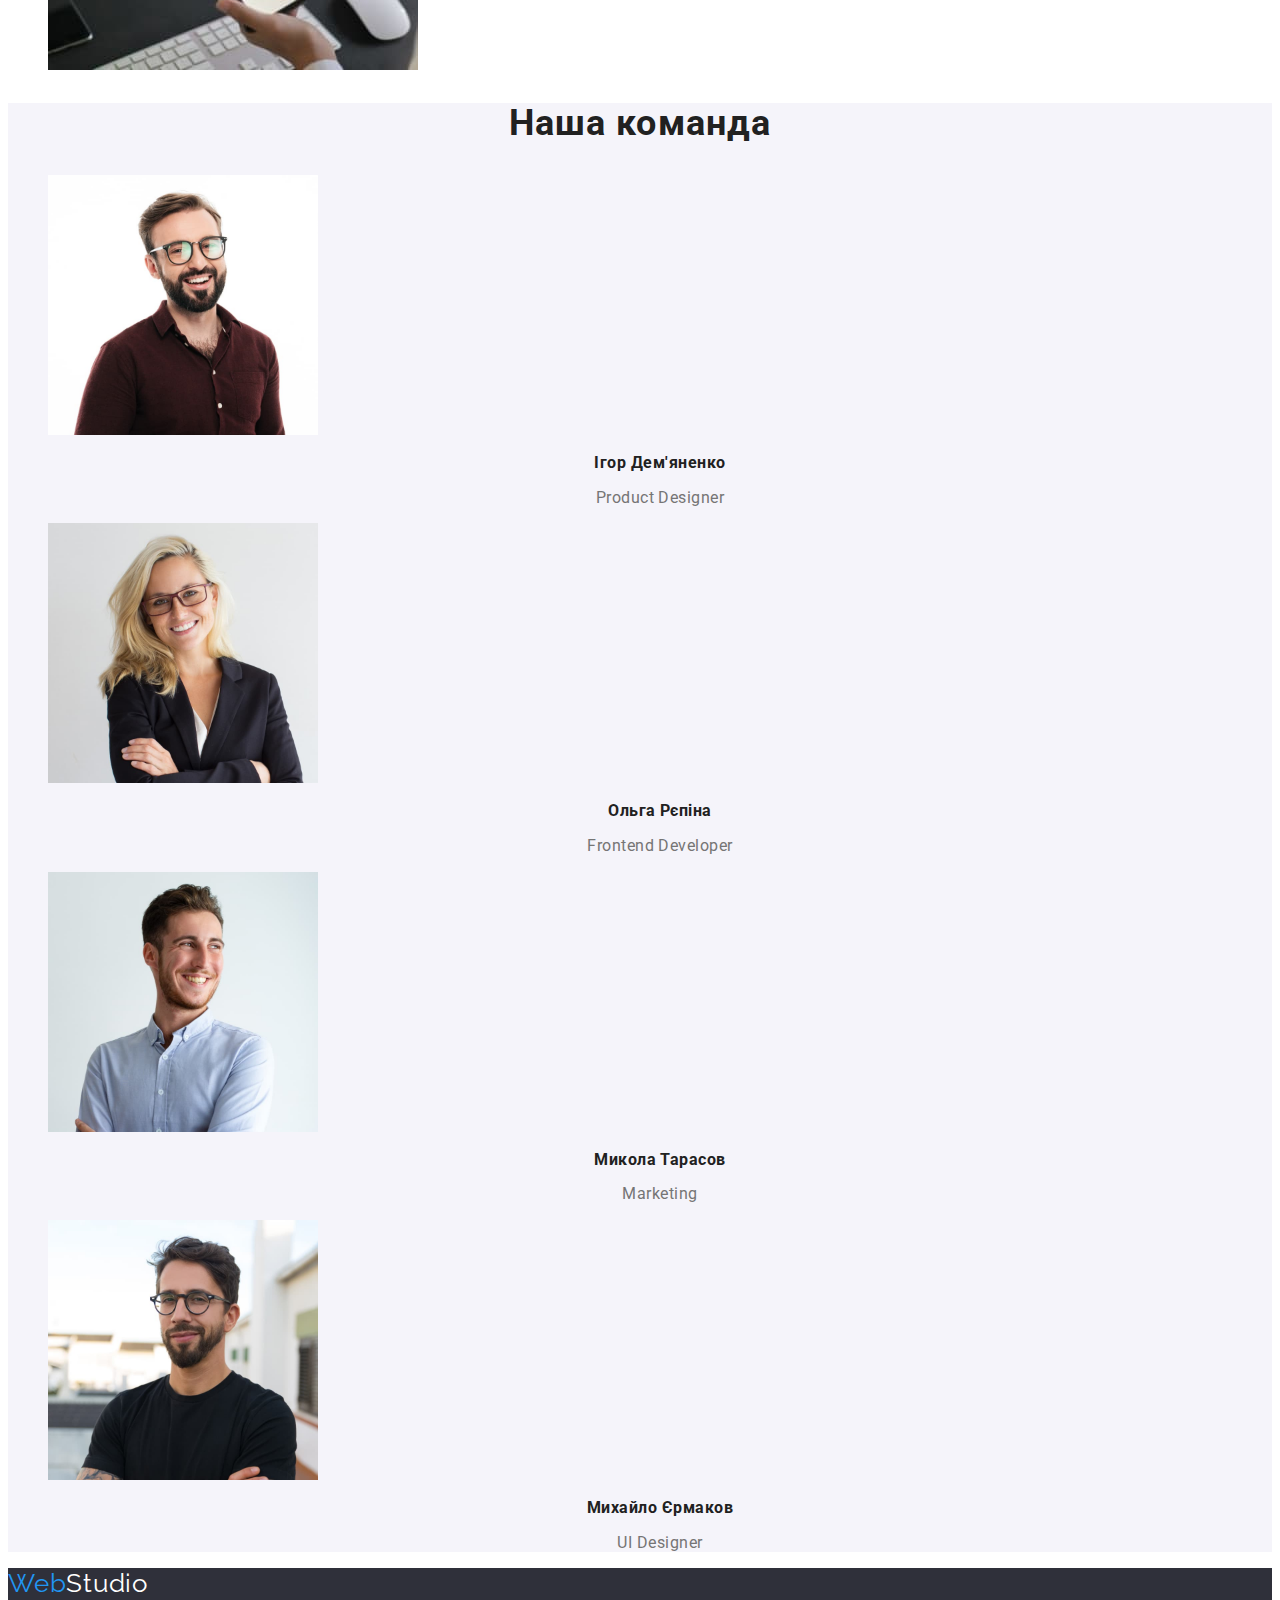
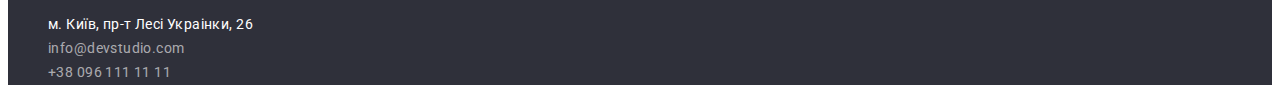
==== commit 19f83a9f: "update code" ====
--- a/index.html
+++ b/index.html
@@ -28,10 +28,10 @@
             </ul>
         </nav>
 
-        <ul class="nav-contact">
-            <li><a href="mailto:info@devstudio.com">info@devstudio.com</a></li>
-            <li><a href="tel:+380961111111">+38 096 111 11 11</a></li>
-        </ul>
+            <ul class="nav-contact">
+                <li><a href="mailto:info@devstudio.com">info@devstudio.com</a></li>
+                <li><a href="tel:+380961111111">+38 096 111 11 11</a></li>
+            </ul>
 
     </header>
 
@@ -42,24 +42,32 @@
             <button type="button" class="btn-main"> Замовити послугу </button>
         </section>
 
-        <section class="description">
+        <section class="features">
             <h2 class="visually-hidden">Наші переваги</h2>
             
             <ul>
-                <li><h3 class="description-title">Увага до деталей</h3>
-                <p class="description-text">Ідейні міркування, i навіть початок повсякденної роботи з формування позиції.</p></li>
+                <li>
+                    <h3 class="features-title">Увага до деталей</h3>
+                    <p class="features-text">Ідейні міркування, i навіть початок повсякденної роботи з формування позиції.</p>
+                </li>
                 
                 
-                <li><h3 class="description-title">Пунктуальність</h3>
-                <p class="description-text">Завдання організації, особливо рамки i місце навчання кадрів тягне у себе.</p></li>
+                <li>
+                    <h3 class="features-title">Пунктуальність</h3>
+                    <p class="features-text">Завдання організації, особливо рамки i місце навчання кадрів тягне у себе.</p>
+                </li>
                 
                 
-                <li><h3 class="description-title">Планування</h3>
-                <p class="description-text">Так само консультація з широким активом значною мірою зумовлює.</p></li>
+                <li>
+                    <h3 class="features-title">Планування</h3>
+                    <p class="features-text">Так само консультація з широким активом значною мірою зумовлює.</p>
+                </li>
                 
                 
-                <li><h3 class="description-title">Сучасні технології</h3>
-                <p class="description-text">Значимість цих проблем настільки очевидна, що реалізація планових завдань.</p></li>
+                <li>
+                    <h3 class="features-title">Сучасні технології</h3>
+                    <p class="features-text">Значимість цих проблем настільки очевидна, що реалізація планових завдань.</p>
+                </li>
             </ul>
 
         </section>
--- a/css/styles.css
+++ b/css/styles.css
@@ -18,6 +18,7 @@
     font-size: 14px;
     letter-spacing: 0.03em;
     background-color: var(--white-color);
+
 }
 
 
@@ -82,7 +83,6 @@
     font-weight: 500;
     letter-spacing: 0.02em;
     color: var(--secondary-color);
-
 }
 
 .nav-contact a:focus, .nav-contact a:hover {
@@ -95,8 +95,6 @@
 .section {
     background: var(--bg-dark);
     text-align: center;
-    padding: 50px;
-
 }
 
 .section-title {
@@ -133,7 +131,7 @@
     background-color: var(--bg-color-btn);
 }
 
-.description-title {
+.features-title {
     line-height: 1.14;
     letter-spacing: 0.03em;
     text-transform: uppercase;
@@ -141,7 +139,7 @@
     color: var(--main-color);
 }
 
-.description-text {
+.features-text {
     line-height: 1.71;
     letter-spacing: 0.03em;
 
@@ -184,7 +182,6 @@
 /* F O O T E R */
 
 .footer {
-    padding: 20px;
     background-color: var(--bg-dark);
 }
 
@@ -195,7 +192,6 @@
     line-height: 1.19;
     letter-spacing: 0.03em;
     font-family: var(--secondary-font);
-\
 }
 
 .footer-items a {
@@ -213,7 +209,7 @@
 }
 
 .footer-contact {
-    color: var(--link-color-rgba);
+    color: rgba(255, 255, 255, 0.6);
 }
 
 /* P O R T F O L I O   P A G E */
